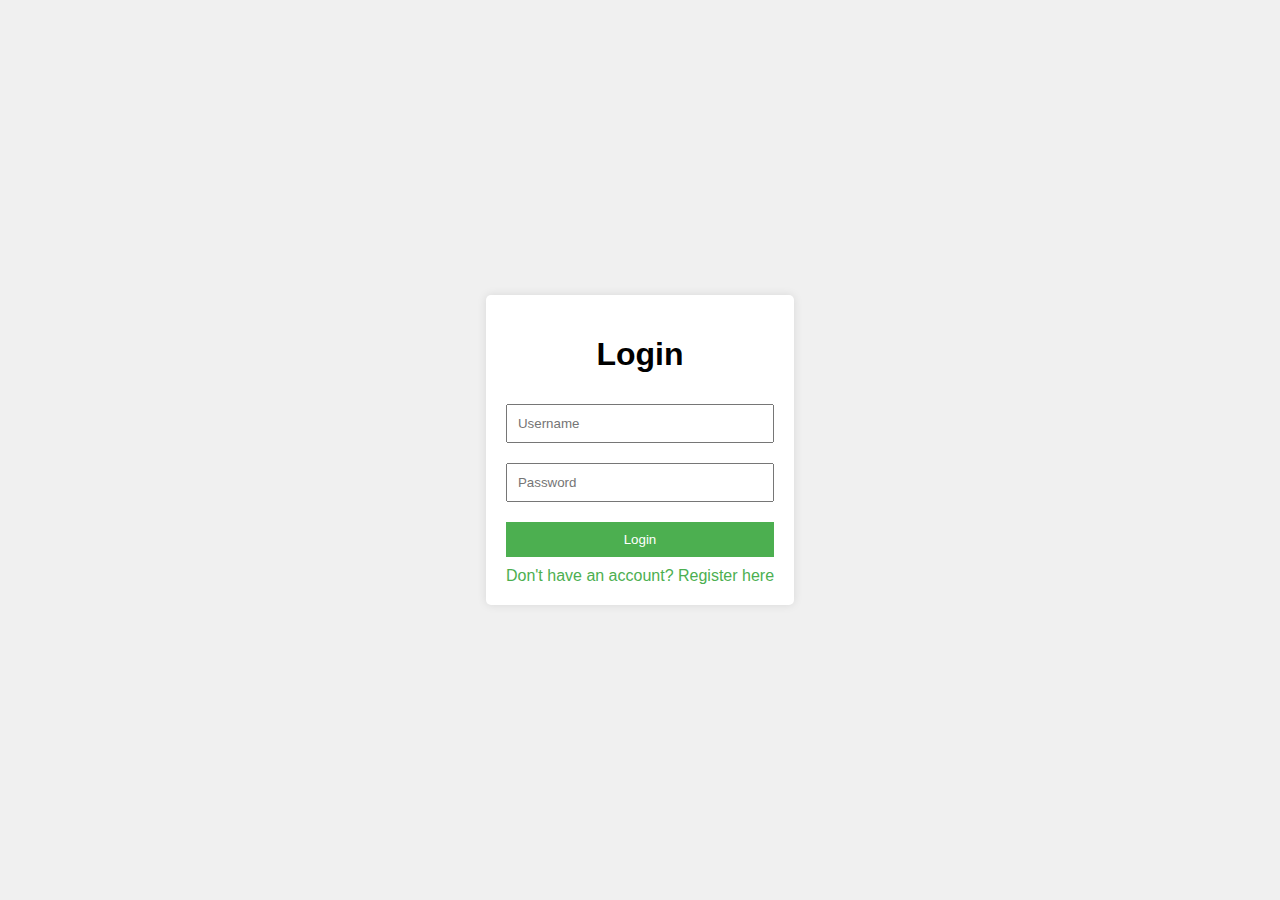
==== templates/login.html @ 92e0dd24 "Initial commit" ====
<!DOCTYPE html>
<html lang="en">
<head>
    <meta charset="UTF-8">
    <meta name="viewport" content="width=device-width, initial-scale=1.0">
    <title>Login</title>
    <link rel="stylesheet" href="/static/styles.css">
</head>
<body>
    <div class="container">
        <h1>Login</h1>
        <form action="/login" method="POST">
            <input type="text" name="username" placeholder="Username" required><br>
            <input type="password" name="password" placeholder="Password" required><br>
            <button type="submit">Login</button>
        </form>
        <a href="/register">Don't have an account? Register here</a>
    </div>
</body>
</html>
---- static/styles.css ----
body {
    font-family: Arial, sans-serif;
    background-color: #f0f0f0;
    margin: 0;
    padding: 0;
    display: flex;
    justify-content: center;
    align-items: center;
    height: 100vh;
}

.container {
    background-color: white;
    padding: 20px;
    border-radius: 5px;
    box-shadow: 0 0 10px rgba(0, 0, 0, 0.1);
    text-align: center;
}

input, select, button {
    padding: 10px;
    margin: 10px 0;
    width: 100%;
    box-sizing: border-box;
}

button {
    background-color: #4CAF50;
    color: white;
    border: none;
    cursor: pointer;
}

button:hover {
    background-color: #45a049;
}

a {
    color: #4CAF50;
    text-decoration: none;
}

a:hover {
    text-decoration: underline;
}
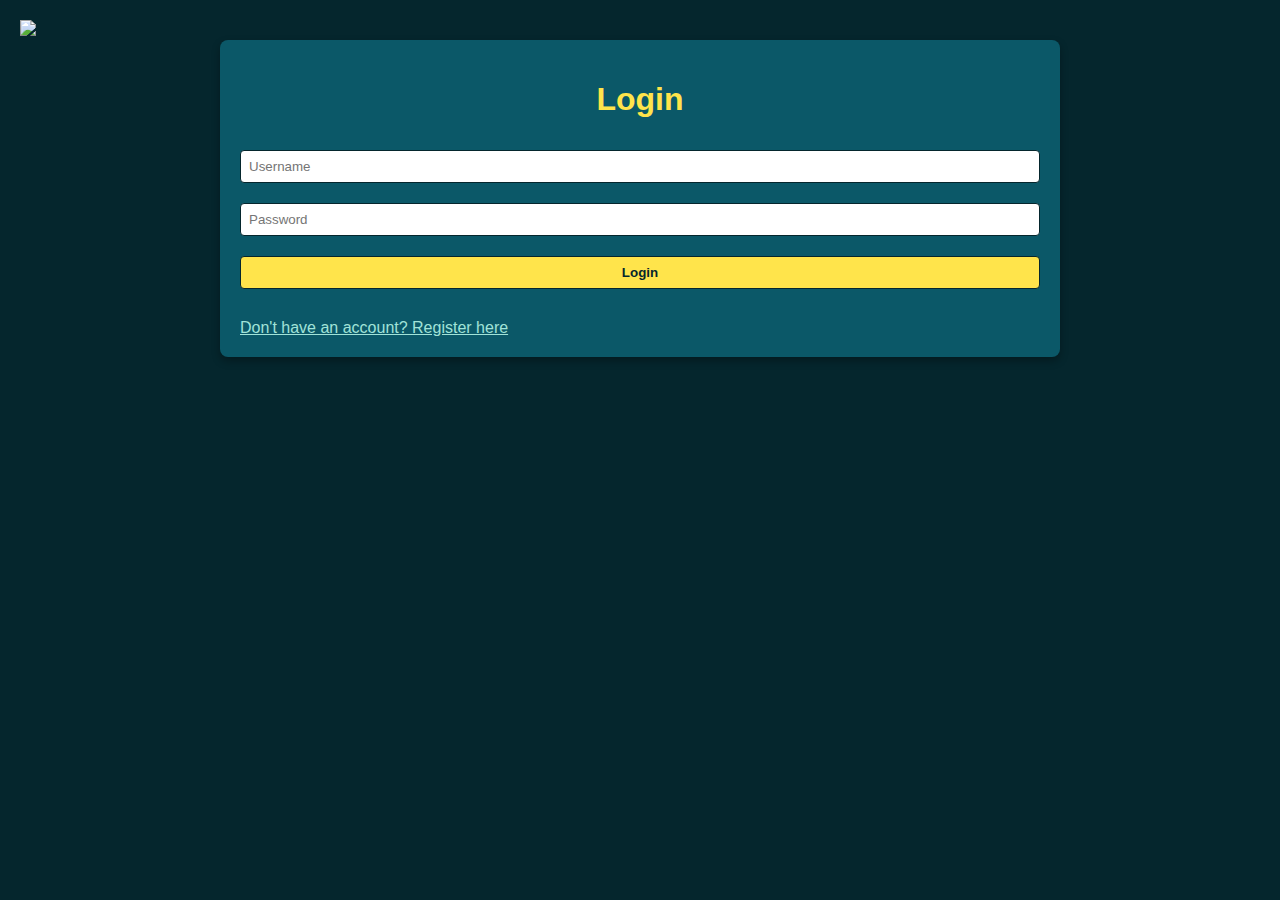
==== commit 5993511a: "dernier changement" ====
--- a/templates/login.html
+++ b/templates/login.html
@@ -7,6 +7,7 @@
     <link rel="stylesheet" href="/static/styles.css">
 </head>
 <body>
+    <img src="/ESEN.jpg"  >
     <div class="container">
         <h1>Login</h1>
         <form action="/login" method="POST">
--- a/static/styles.css
+++ b/static/styles.css
@@ -1,45 +1,115 @@
+/* General Styles */
 body {
     font-family: Arial, sans-serif;
-    background-color: #f0f0f0;
+    background-color: #05262D; /* Dark Teal background */
+    color: #E0E0E0;
     margin: 0;
-    padding: 0;
-    display: flex;
-    justify-content: center;
-    align-items: center;
-    height: 100vh;
+    padding: 20px;
 }
 
+/* Container */
 .container {
-    background-color: white;
+    max-width: 800px;
+    margin: 0 auto;
+    background-color: #0B5868; /* Dark Teal for the main container */
     padding: 20px;
-    border-radius: 5px;
-    box-shadow: 0 0 10px rgba(0, 0, 0, 0.1);
+    border-radius: 8px;
+    box-shadow: 0px 4px 8px rgba(0, 0, 0, 0.3);
+}
+
+/* Header */
+h1 {
+    color: #FFE44B; /* Bright Yellow for title */
     text-align: center;
 }
 
-input, select, button {
-    padding: 10px;
-    margin: 10px 0;
+/* Logout Button */
+.logout button {
+    background-color: #05262D; /* Dark Teal */
+    color: #ffffff;
+    padding: 10px 20px;
+    border: none;
+    border-radius: 4px;
+    cursor: pointer;
+    transition: background-color 0.3s;
+}
+
+.logout button:hover {
+    background-color: #FFE44B; /* Bright Yellow */
+}
+
+/* Form Styles */
+form {
+    margin-bottom: 20px;
+    
+}
+
+form input,
+form select,
+form button {
     width: 100%;
+    padding: 8px;
+    margin-top: 10px;
+    margin-bottom: 10px;
+    border: 1px solid #05262D; /* Dark Teal */
+    border-radius: 4px;
     box-sizing: border-box;
 }
 
-button {
-    background-color: #4CAF50;
-    color: white;
-    border: none;
+/* Submit Button */
+form button {
+    background-color: #FFE44B; /* Bright Yellow */
+    color: #05262D; /* Dark Teal */
+    font-weight: bold;
     cursor: pointer;
+    transition: background-color 0.3s;
 }
 
-button:hover {
-    background-color: #45a049;
+form button:hover {
+    background-color: #0B5868; /* Dark Teal */
+}
+
+/* Book List Table */
+table {
+    width: 100%;
+    border-collapse: collapse;
+    margin-top: 20px;
+    background-color: #968445; /* Muted Brown for table background */
+    color: #ffffff;
+    border-radius: 4px;
+    
+    
+}
+
+th,
+td { 
+    padding: 12px;
+    text-align: left;
+    border-bottom: 1px solid #605056; /* Dark Brown for table borders */
+}
+
+th {
+    background-color: #0B5868; /* Dark Teal */
+}
+
+tr:nth-child(even) {
+    background-color: #605056; /* Dark Brown for alternating row colors */
+}
+
+tr:hover {
+    background-color: #FFE44B; /* Bright Yellow on hover */
+    color: #05262D; /* Dark Teal for text on hover */
+}
+
+/* Search Bar */
+#search {
+    width: 100%;
+    padding: 10px;
+    margin-top: 10px;
+    border: 1px solid #0B5868; /* Dark Teal */
+    border-radius: 4px;
 }
 
 a {
-    color: #4CAF50;
-    text-decoration: none;
+    color: #A1E3D8; /* Light Teal */
 }
-
-a:hover {
-    text-decoration: underline;
-}
